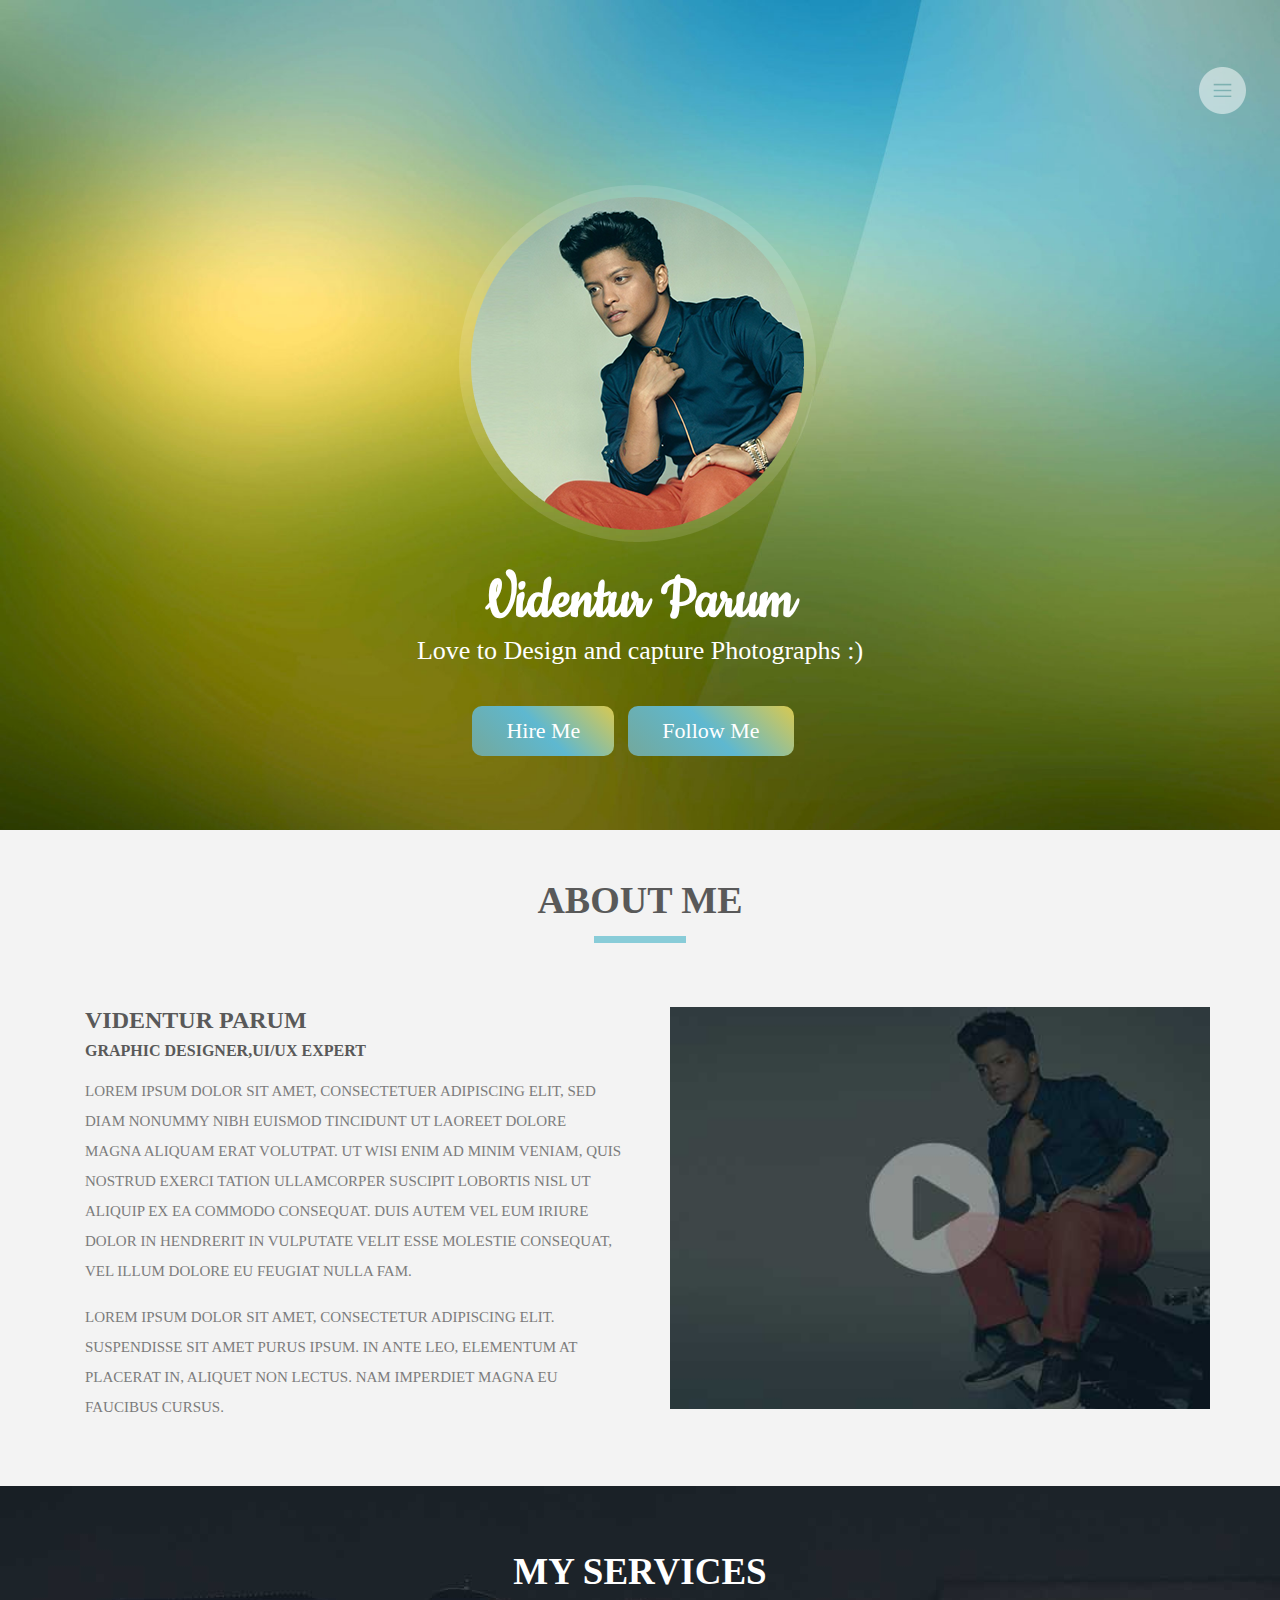
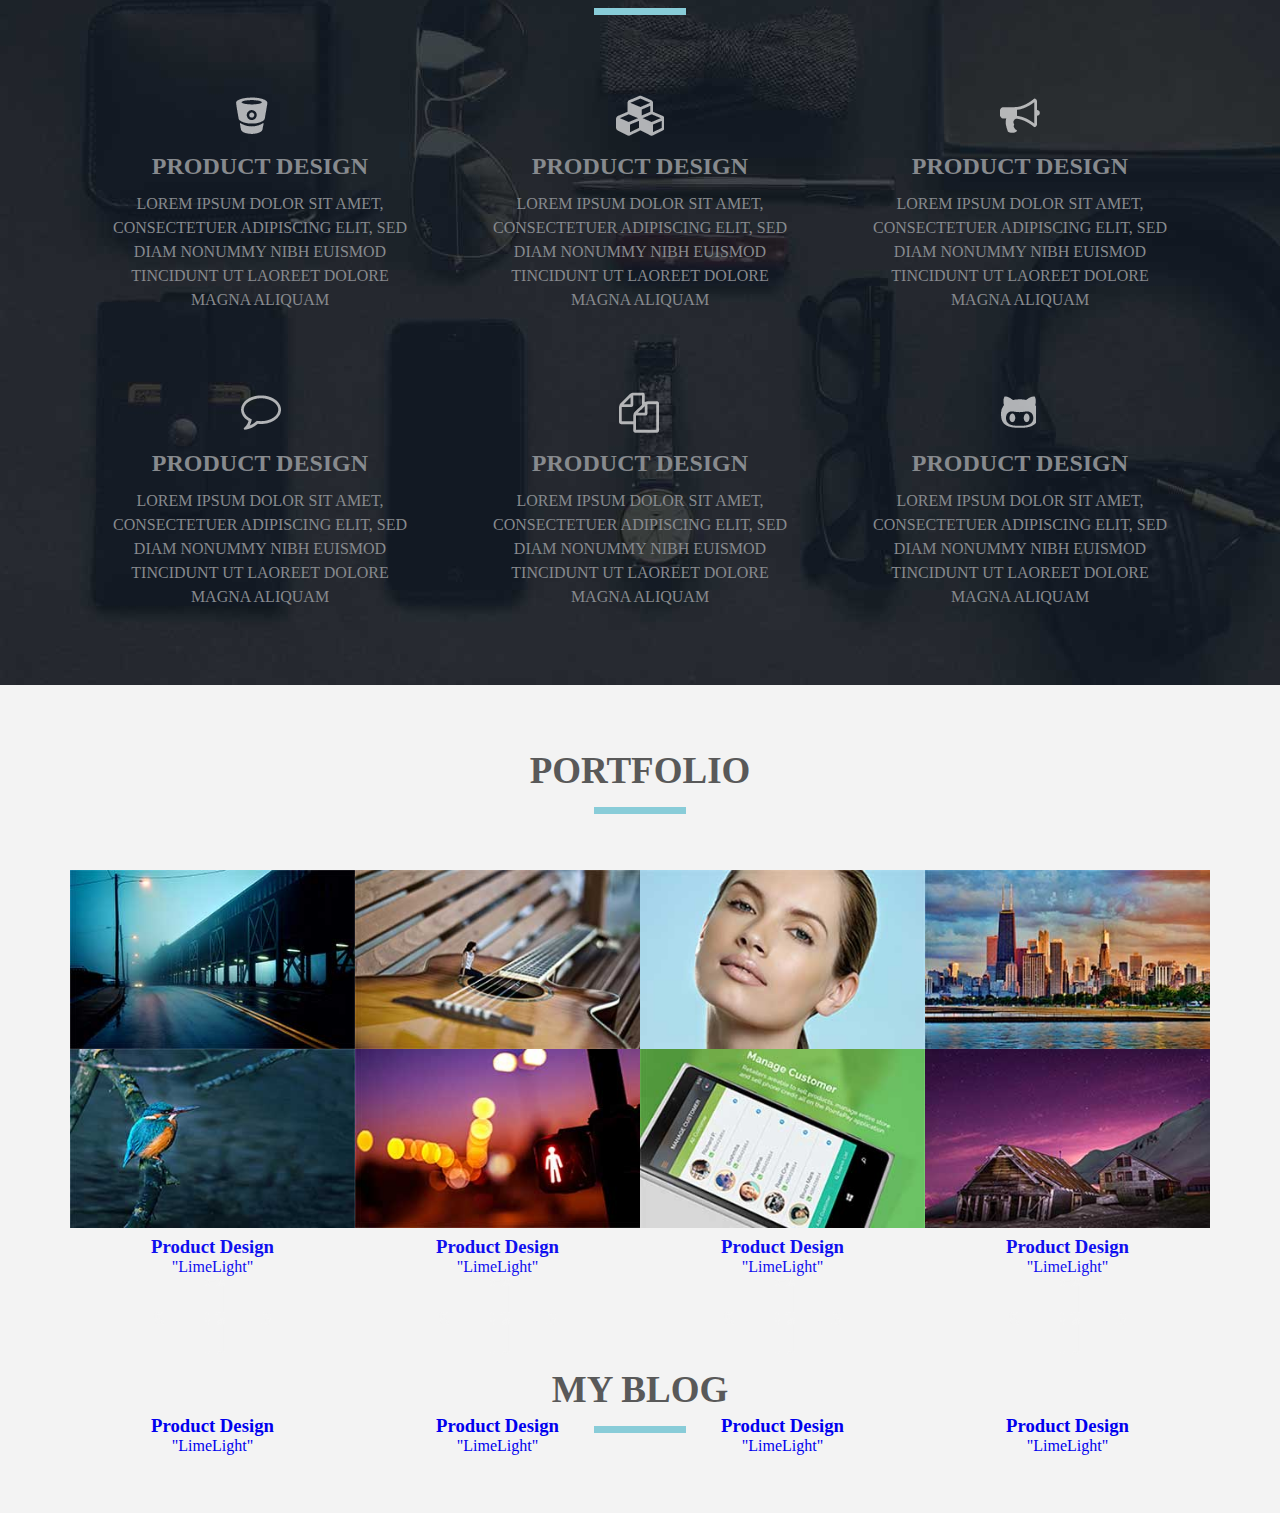
==== 项目一：个人网站/index.html @ 110d3faa "project" ====
<!DOCTYPE html>
<html lang="en">
<head>
	<meta charset="UTF-8">
	<meta name="keyword" content="个人网站, 我的主页">
	<title>index</title>
	<link rel="stylesheet" href="css/style.css">
	<link rel="stylesheet" href="css/index.css">
	<script type="application/x-javascript"> 
		addEventListener("load", function() { 
			setTimeout(hideURLbar, 0); 
		}, false); 
		function hideURLbar(){ 
			window.scrollTo(0,1);
		} 
	</script>
	<!-- webfonts -->
	<link href='http://fonts.googleapis.com/css?family=Raleway:200,400,300,600,500,900,700,100,800' rel='stylesheet' type='text/css'>
	<link href='http://fonts.googleapis.com/css?family=Cookie' rel='stylesheet' type='text/css'>
	<!-- // webfonts -->

	
	
</head>
<body>
	<div id="header">
		<span class="nav-icon"></span>
		<div id="nav">
			<div class="nav-wrap"></div>	
			<ul class="nav-menu-list">
				<li><a href="#">HOME</a></li>
				<li><a href="#">ABOUT</a></li>
				<li><a href="#">SERVICES</a></li>
				<li><a href="#">PORTFOLIO</a></li>
				<li><a href="#">BLOG</a></li>
				<li><a href="#">CONTACT</a></li>
			</ul>
			<span class="close"></span>
		</div>
		<!-- <img src="img/bg2.jpg" alt="" class="bg-img"> -->
		<div class="banner-info">
			<img src="img/pic.png" alt="" class="my-photo">
			<h1>Videntur Parum</h1>
			<p>Love to Design and capture Photographs :)</p>
			<ul class="info-list">
				<li><a href="#">Hire Me</a></li>
				<li><a href="#">Follow Me</a></li>
			</ul>
		</div>
	</div>
	<div id="aboutme">
		<div class="wrap">
			<div class="aboutme-top">
				<h2>ABOUT ME</h2>
				<span></span>
			</div>
			<div class="aboutme-left">
				<h3>Videntur Parum</h3>
				<span>Graphic Designer,UI/UX Expert </span>
				<p>Lorem ipsum dolor sit amet, consectetuer adipiscing elit, sed diam nonummy nibh euismod tincidunt ut laoreet dolore magna aliquam erat volutpat. Ut wisi enim ad minim veniam, quis nostrud exerci tation ullamcorper suscipit lobortis nisl ut aliquip ex ea commodo consequat. Duis autem vel eum iriure dolor in hendrerit in vulputate velit esse molestie consequat, vel illum dolore eu feugiat nulla fam.</p>
				<p>Lorem ipsum dolor sit amet, consectetur adipiscing elit. Suspendisse sit amet purus ipsum. In ante leo, elementum at placerat in, aliquet non lectus. Nam imperdiet magna eu faucibus cursus.</p>
			</div>
			<div class="aboutme-right">
				<img src="img/video.jpg" alt="" class="video" title="name">
			</div>
		</div>	
	</div>
	<div id="myservice">
		<div class="wrap">
			<div class="myservice-top">
				<h2>MY SERVICES</h2>
				<span></span>
			</div>	
			<div class="container">
				<ul class="myservice-list">
					<li style = 'margin-bottom: 80px;'>
						<span class="s-cion1"> </span>
						<h3>PRODUCT DESIGN</h3>
						<p>Lorem ipsum dolor sit amet, consectetuer adipiscing elit, sed diam nonummy nibh euismod tincidunt ut laoreet dolore magna aliquam</p>
					</li>
					<li style = 'margin-bottom: 80px;'>
						<span class="s-cion2"> </span>
						<h3>PRODUCT DESIGN</h3>
						<p>Lorem ipsum dolor sit amet, consectetuer adipiscing elit, sed diam nonummy nibh euismod tincidunt ut laoreet dolore magna aliquam</p>
					</li>
					<li style = 'margin-bottom: 80px;'>
						<span class="s-cion3"> </span>
						<h3>PRODUCT DESIGN</h3>
						<p>Lorem ipsum dolor sit amet, consectetuer adipiscing elit, sed diam nonummy nibh euismod tincidunt ut laoreet dolore magna aliquam</p>
					</li>
					<li>
						<span class="s-cion4"> </span>
						<h3>PRODUCT DESIGN</h3>
						<p>Lorem ipsum dolor sit amet, consectetuer adipiscing elit, sed diam nonummy nibh euismod tincidunt ut laoreet dolore magna aliquam</p>
					</li>
					<li>
						<span class="s-cion5"> </span>
						<h3>PRODUCT DESIGN</h3>
						<p>Lorem ipsum dolor sit amet, consectetuer adipiscing elit, sed diam nonummy nibh euismod tincidunt ut laoreet dolore magna aliquam</p>
					</li>
					<li>
						<span class="s-cion6"> </span>
						<h3>PRODUCT DESIGN</h3>
						<p>Lorem ipsum dolor sit amet, consectetuer adipiscing elit, sed diam nonummy nibh euismod tincidunt ut laoreet dolore magna aliquam</p>
					</li>
				</ul>
			</div>
		</div>
		
		
	</div>
	<div id="portfolio">
		<div class="wrap">
			<div class="port-top">
				<h2>Portfolio</h2>
				<span></span>
			</div>
			<ul class="port-list">
				<li>
					<a href="img/port-pic.jpg" >
						<img src="img/port-pic.jpg" alt="">
						<div class="mask">
			            	<img src="img/hover-icon.png" alt="">
			            	<h3>Product Design</h3>
			            	<p>"LimeLight"</p>
		            	</div>
					</a>
				</li>
				<li>
					<a href="img/port-pic2.jpg" >
						<img src="img/port-pic2.jpg" alt="">
						<div class="mask">
			            	<img src="img/hover-icon.png" alt="">
			            	<h3>Product Design</h3>
			            	<p>"LimeLight"</p>
		            	</div>
					</a>
				</li>
				<li>
					<a href="img/port-pic3.jpg" >
						<img src="img/port-pic3.jpg" alt="">
						<div class="mask">
			            	<img src="img/hover-icon.png" alt="">
			            	<h3>Product Design</h3>
			            	<p>"LimeLight"</p>
		            	</div>
					</a>
				</li>
				<li>
					<a href="img/port-pic4.jpg" >
						<img src="img/port-pic4.jpg" alt="">
						<div class="mask">
			            	<img src="img/hover-icon.png" alt="">
			            	<h3>Product Design</h3>
			            	<p>"LimeLight"</p>
		            	</div>
					</a>
				</li>
				<li>
					<a href="img/port-pic5.jpg" >
						<img src="img/port-pic5.jpg" alt="">
						<div class="mask">
			            	<img src="img/hover-icon.png" alt="">
			            	<h3>Product Design</h3>
			            	<p>"LimeLight"</p>
		            	</div>
					</a>
				</li>
				<li>
					<a href="img/port-pic6.jpg" >
						<img src="img/port-pic6.jpg" alt="">
						<div class="mask">
			            	<img src="img/hover-icon.png" alt="">
			            	<h3>Product Design</h3>
			            	<p>"LimeLight"</p>
		            	</div>
					</a>
				</li>
				<li>
					<a href="img/port-pic7.jpg" >
						<img src="img/port-pic7.jpg" alt="">
						<div class="mask">
			            	<img src="img/hover-icon.png" alt="">
			            	<h3>Product Design</h3>
			            	<p>"LimeLight"</p>
		            	</div>
					</a>
				</li>
				<li>
					<a href="img/port-pic1.jpg" >
						<img src="img/port-pic1.jpg" alt="">
						<div class="mask">
			            	<img src="img/hover-icon.png" alt="">
			            	<h3>Product Design</h3>
			            	<p>"LimeLight"</p>
		            	</div>
					</a>
				</li>
			</ul>

			
			
		</div>
	</div>
	<div id="myblog">
		<div class="wrap">
			<div class="myblog-top">
				<h2>My Blog</h2>
				<span></span>
			</div>
		</div>
	</div>
	<div id="projects"></div>
	<div id="footer"></div>






	









	<script src="js/jquery-1.11.3.min.js"></script>
	<script src="js/index.js"></script>
	<!-- light-box-script -->
	<script src="js/jquery.chocolat.js"></script>
	<link rel="stylesheet" href="css/chocolat.css" type="text/css" media="screen" charset="utf-8" />
	<script type="text/javascript" charset="utf-8">
		$(function() {
			$('.port-list a').Chocolat({linkImages:false});
		});
	</script>
	<!-- // light-box-script -->
	
</body>
</html>
---- 项目一：个人网站/css/style.css ----
/**********样式重置开始**********/
*{
	margin: 0;
	padding: 0;
}
ul,ol{
	list-style-type: none;
}
a{
	text-decoration: none;
}
img{
	border: none;
}
/**********样式重置结束**********/
body{
	background: #f3f3f3;
}

/**********header开始**********/
#header{
	width: 100%;
	
	position: relative;
}
#header .nav-icon{
	position: absolute;
	width: 52px;
	height: 52px;
	top: 64px;
	right: 32px;
	cursor: pointer;
	background: url(../img/nav-icon.png) no-repeat 0 0;
}
#nav{
	width: 100%;
	height: 192px;
	top: -192px;
	position: absolute;	
}
#nav .nav-wrap{
	height: 192px;
	background: rgb(82, 87, 89);
	opacity: 0.39;
	filter: alpha(opacity=39);
}

#nav .nav-menu-list{
	position: absolute;
	top: 50%;
	margin-top: -14px;
	left: 50%;
	margin-left: -358px;
	
}
#nav .nav-menu-list li{
	float: left;
}
#nav .nav-menu-list li a{
	display: block;
    color: #FFF;
    font-size: 14px;
    margin: 7px 32px;
    font-weight: 900;
    text-align: left;
}
#nav .close{
	z-index: 2;
	position: absolute;
	right: 136px;
	top: 50%;
	margin-top: -18px;
	height: 35px;
	width: 35px;
	cursor: pointer;
	background: url(../img/close2.png) no-repeat 0 0;
}
#header{
	min-height: 830px;
	background: url(../img/bg2.jpg) no-repeat 0 0;
	-webkit-background-size: cover;
	-moz-background-size: cover;
	-ms-background-size: cover;
	-o-background-size: cover;
	background-size: cover;
	min-height: 830px;
	overflow: hidden;
}
#header .bg-img{
	width: 100%;
	position: relative;
}
#header .banner-info{
	margin-top: 13%;
	text-align: center;
	position: relative;

}
#header .banner-info h1{
    font-family: 'Cookie', cursive;
    color: #FFF;
    font-size: 64px;
}
#header .banner-info p{
    color: #fff;
    margin: 0em 0 16px 0;
    font-size: 26px;
    font-weight: 100;
}
#header .info-list{
	margin-top: 24px;
	display: inline-block;
	height: 50px;
	


}
#header .info-list li{
	float: left;
	display: inline-block;
	margin-right: 14px;

}
#header .info-list li a{
    background: #74a89b;
    background: -moz-linear-gradient(45deg, #74a89b 0%, #5eb8d0 50%, #d9c950 100%);
    background: -webkit-gradient(linear, left bottom, right top, color-stop(0%,#74a89b), color-stop(50%,#5eb8d0), color-stop(100%,#d9c950));
    background: -webkit-linear-gradient(45deg, #74a89b 0%,#5eb8d0 50%,#d9c950 100%);
    background: -o-linear-gradient(45deg, #74a89b 0%,#5eb8d0 50%,#d9c950 100%);
    background: -ms-linear-gradient(45deg, #74a89b 0%,#5eb8d0 50%,#d9c950 100%);
    background: linear-gradient(45deg, #74a89b 0%,#5eb8d0 50%,#d9c950 100%);
    filter: progid:DXImageTransform.Microsoft.gradient( startColorstr='#74a89b', endColorstr='#d9c950',GradientType=1 );
    padding: 12px 34px;
    color: #FFF;
    font-weight: 100;
    font-size: 22px;
    display: inline-block;
    text-decoration: none;
    border-radius: 10px;
    -webkit-border-radius: 10px;
    -moz-border-radius: 10px;
    -ms-border-radius: 10px;
    -o-border-radius: 10px;
    -webkit-appearance: none;
}

.wrap{
	width: 1140px;
	margin: 0 auto;
}


/**********header结束**********/
---- 项目一：个人网站/css/index.css ----
/**********aboutme开始**********/

#aboutme{
    padding: 48px 0 80px;
    width: 100%;
    min-height: 528px;
	text-align: center;
}
#aboutme .aboutme-top{
	margin-bottom: 64px;
}
#aboutme .aboutme-top h2{
	font-weight: 900;
    color: #595959;
    font-size: 38px;
    text-transform: uppercase;
    margin: 0;
    padding: 0 0 14px;
}
#aboutme .aboutme-top span{  /*记住*/
	width: 8%;
    margin: 0 auto;
    background: #88ccd8;
    display: block;
    height: 7px;
}
#aboutme .aboutme-left{
	float: left;
	text-align: left;
	width: 540px;
	height: 328px;
	padding: 0 15px;
}
#aboutme .aboutme-left h3{
    text-transform: uppercase;
    font-weight: 700;
    color: #595959;
    font-size: 24px;
}
#aboutme .aboutme-left span{
	margin: 8px 0;
    display: block;
    text-transform: uppercase;
    font-weight: 600;
    color: #595959;
    font-size: 16px;
}
#aboutme .aboutme-left p{
	color: #7c7c7c;
    text-transform: uppercase;
    font-size: 15px;
    line-height: 30px;
    margin-top: 16px;
}
#aboutme .aboutme-right{
	float: right;
	width: 540px;
	height: 402px;
}
#aboutme .aboutme-right img{
	width: 100%;
	height: 100%;
}

/**********aboutme结束**********/


/**********myservice开始**********/
#myservice{
    clear: both;
    width: 100%;
    height: 655px;
    padding: 64px 0 80px;
    text-align: center;
    background: url(../img/services-bg.jpg) no-repeat 0 0;
}
#myservice .myservice-top h2{
    font-weight: 900;
    color: #fff;
    font-size: 37px;
    text-transform: uppercase;
    margin: 0;
    padding: 0 0 15px;
}
#myservice .myservice-top span{  /*记住*/
    width: 8%;
    margin: 0 auto;
    background: #88ccd8;
    display: block;
    height: 7px;
}
#myservice .container{
    margin-top: 80px;
}
#myservice .myservice-list li{
    width: 350px;
    height: 217px;
    float: left;
    padding: 0 15px;
    text-align: center;
}
#myservice .myservice-list li span{
    width: 48px;
    height: 42px;
    display: inline-block;
    background: url(../img/services-icons.png) no-repeat;
}
#myservice .myservice-list .s-cion1{
    background-position: 0 0;
}
#myservice .myservice-list .s-cion2{
    background-position: -55px 0;
}
#myservice .myservice-list .s-cion3{
    background-position: -120px 0;
}
#myservice .myservice-list .s-cion4{
    background-position: -177px 0;
}
#myservice .myservice-list .s-cion5{
    background-position: -238px 0;
}
#myservice .myservice-list .s-cion6{
    background-position: -297px 0;
}

#myservice .myservice-list li h3{
    color: #878a8e;
    font-size: 24px;
    font-weight: 700;
    padding: 12px 0;

}
#myservice .myservice-list li p{
    color: #878a8e;
    font-weight: 400;
    font-size: 16px;
    text-transform: uppercase;
    line-height: 24px;
    width: 90%;
    margin: 0 auto;
}










/**********myservice结束**********/




/**********portfolio开始**********/

#portfolio{
    text-align: center;
    width: 100%;
    height: 475px;
    padding: 64px 0 80px;

}
#portfolio .port-top h2{
    font-weight: 900;
    color: #595959;
    font-size: 37px;
    text-transform: uppercase;
    margin: 0;
    padding: 0 0 15px;
}
#portfolio .port-top span{  /*记住*/
    width: 8%;
    margin: 0 auto;
    background: #88ccd8;
    display: block;
    height: 7px;
}
#portfolio .port-list{
    margin-top: 56px;
}
#portfolio .port-list li{
    float: left; 
    width: 285px;
    height: 179px;
}
#portfolio .port-list img{
    width: 285px;
    height: 179px;
}










/**********portfolio结束**********/




/**********myblog开始**********/

#myblog{
    text-align: center;
    width: 100%;
    
    padding: 64px 0 80px;
}


#myblog .myblog-top h2{
    font-weight: 900;
    color: #595959;
    font-size: 37px;
    text-transform: uppercase;
    margin: 0;
    padding: 0 0 15px;
}
#myblog .myblog-top span{  /*记住*/
    width: 8%;
    margin: 0 auto;
    background: #88ccd8;
    display: block;
    height: 7px;
}



/**********myblog结束**********/
---- 项目一：个人网站/css/chocolat.css ----
body{
	margin:0;
	padding:0;
}
#Choco_overlay{
	background: #fff;
	position: fixed;
	top: 0;
	left: 0;
	z-index: 1000;
	width: 100%;
	height: 100%;
	display:none;
	padding:0;
	margin:0;
}
div#Choco_overlay {
background:rgba(0, 0, 0, 0.83) !important;
}
#Choco_content{
	display:none;
	width:800px;
	height:600px;
	z-index:1001;
	position:fixed;
	left:50%;
	top:50%;
	margin-left:-400px;
	margin-top:-300px;
	border-top:1px solid transparent;/*Yes, adjust image perfectly at the center of a box, don't know why.*/
}
#Choco_left_arrow{
	float:left;
	background-image:url(../img/left.gif);
	background-position:12%;
	left:-14%;
}
#Choco_right_arrow{
	float:right;
	background-image:url(../img/right.gif);
	background-position:88%;
	left:14%;
}
.Choco_arrows{
	background-repeat:no-repeat;
	display:none;
	position:relative;
	cursor:pointer;
	width:49%;
	top:-100%;
	height:100%;
	margin-top:-30px;
}
#Choco_container_photo{
	text-align:center;
	width:800px;
	height:600px;
	/*background:url(../img/ajax-loader.gif) center center no-repeat;*/
}
#Choco_container_description{
	padding:0;
	height:26px;
	width:100%;
	color:#505050;
	font-family:Tahoma;
	clear:both;
	position:relative;
	font-size:12px;
	margin-top:-5px;
	overflow:hidden;
	visibility:hidden;
}
#Choco_container_title{
	float: left;
	padding: 5px;
	color: #fff;
	text-transform: uppercase;
	font-size:1em;
}
#Choco_container_via{
	padding:5px;
	float:right;
	color: #fff;
	text-transform: uppercase;
	font-size:1em;
}
#Choco_container_via a{
	color:gray;
}
#Choco_container_via a:hover{
	color:white;
	background:gray;
}
#Choco_close{
	width: 25px;
	height: 25px;
	background-image: url(../img/close.gif);
	background-repeat: no-repeat;
	z-index: 1002;
	cursor: pointer;
	display: none;
	margin: 1em;
	position: absolute;
}
#Choco_loading{
	width:9px;
	height:11px;
	background-image:url(../img/loading.gif);
	background-repeat:no-repeat;
	z-index:1002;
	cursor:pointer;
	float:right;
	margin-top:-20px;
	display:none;
}
#Choco_bigImage{
	display:none;
	position:relative;
	width:100%;
	height:100%;
	margin-top:-5px;
}
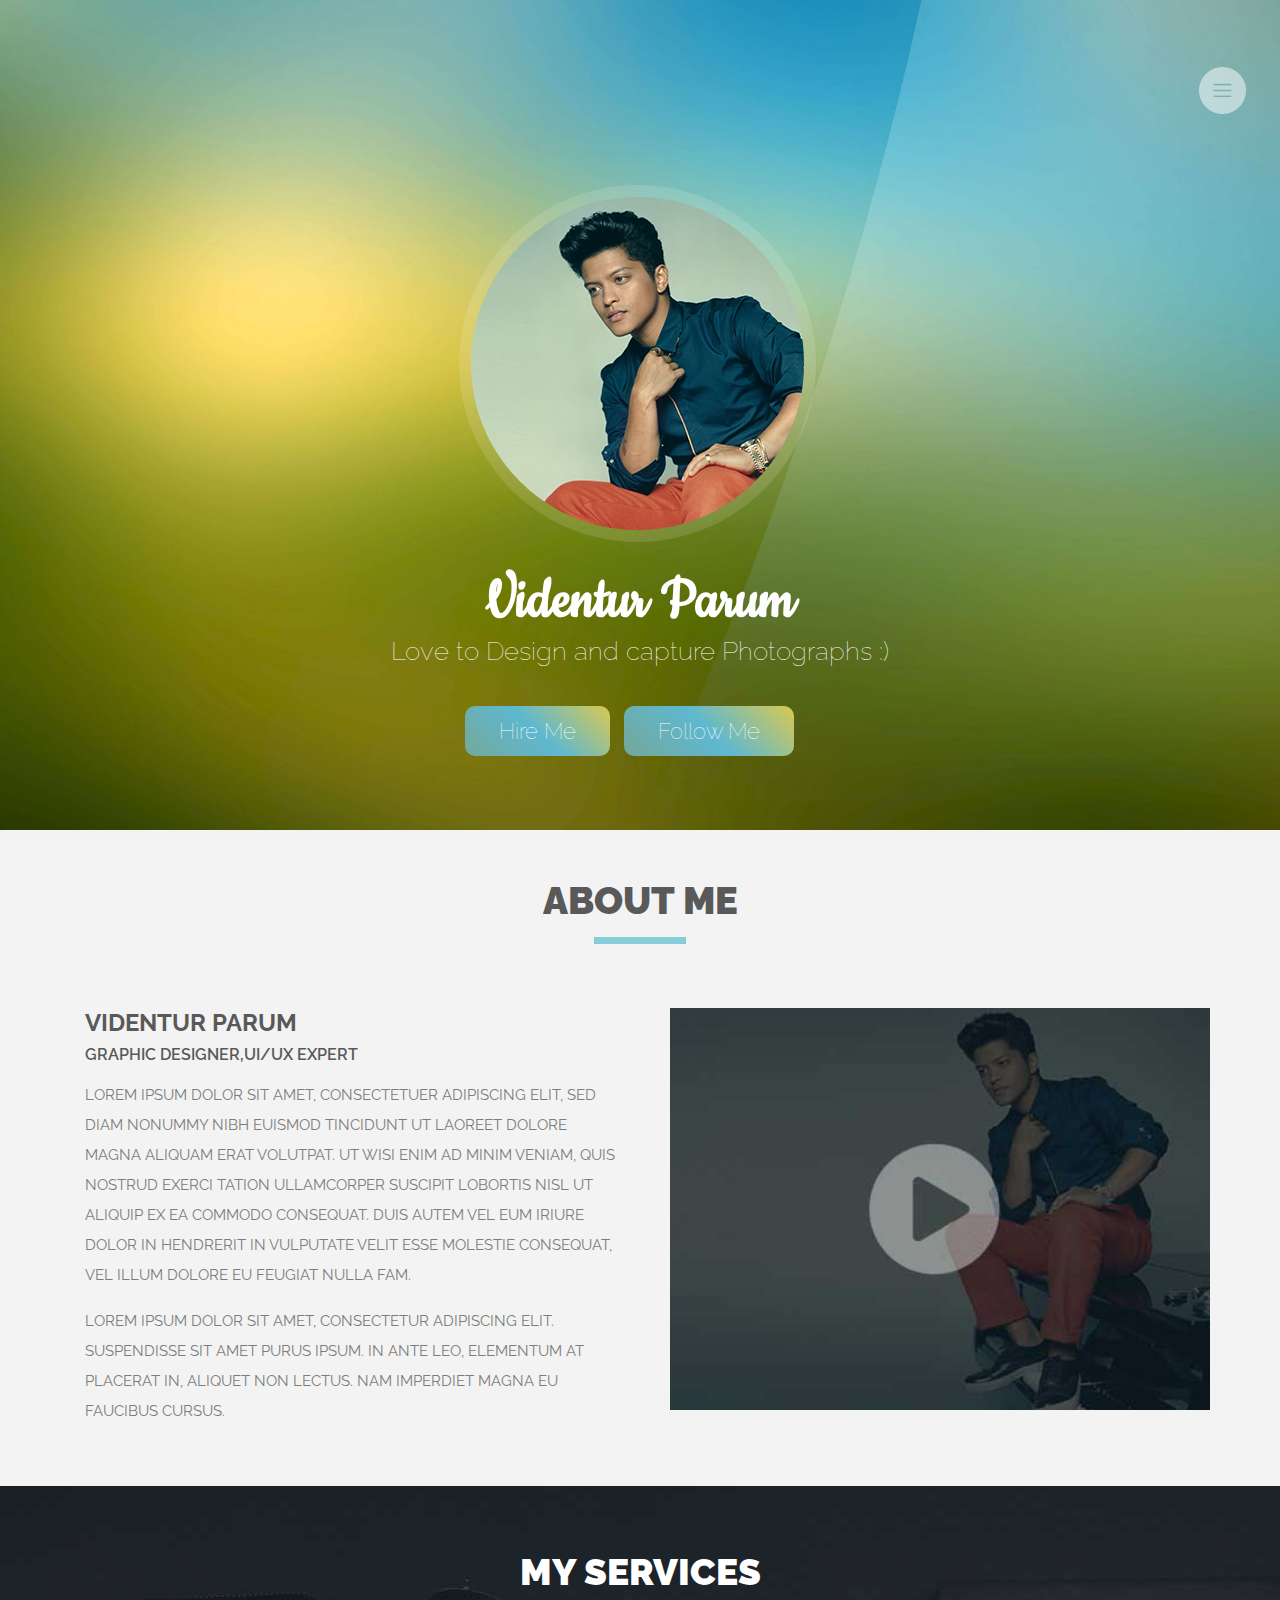
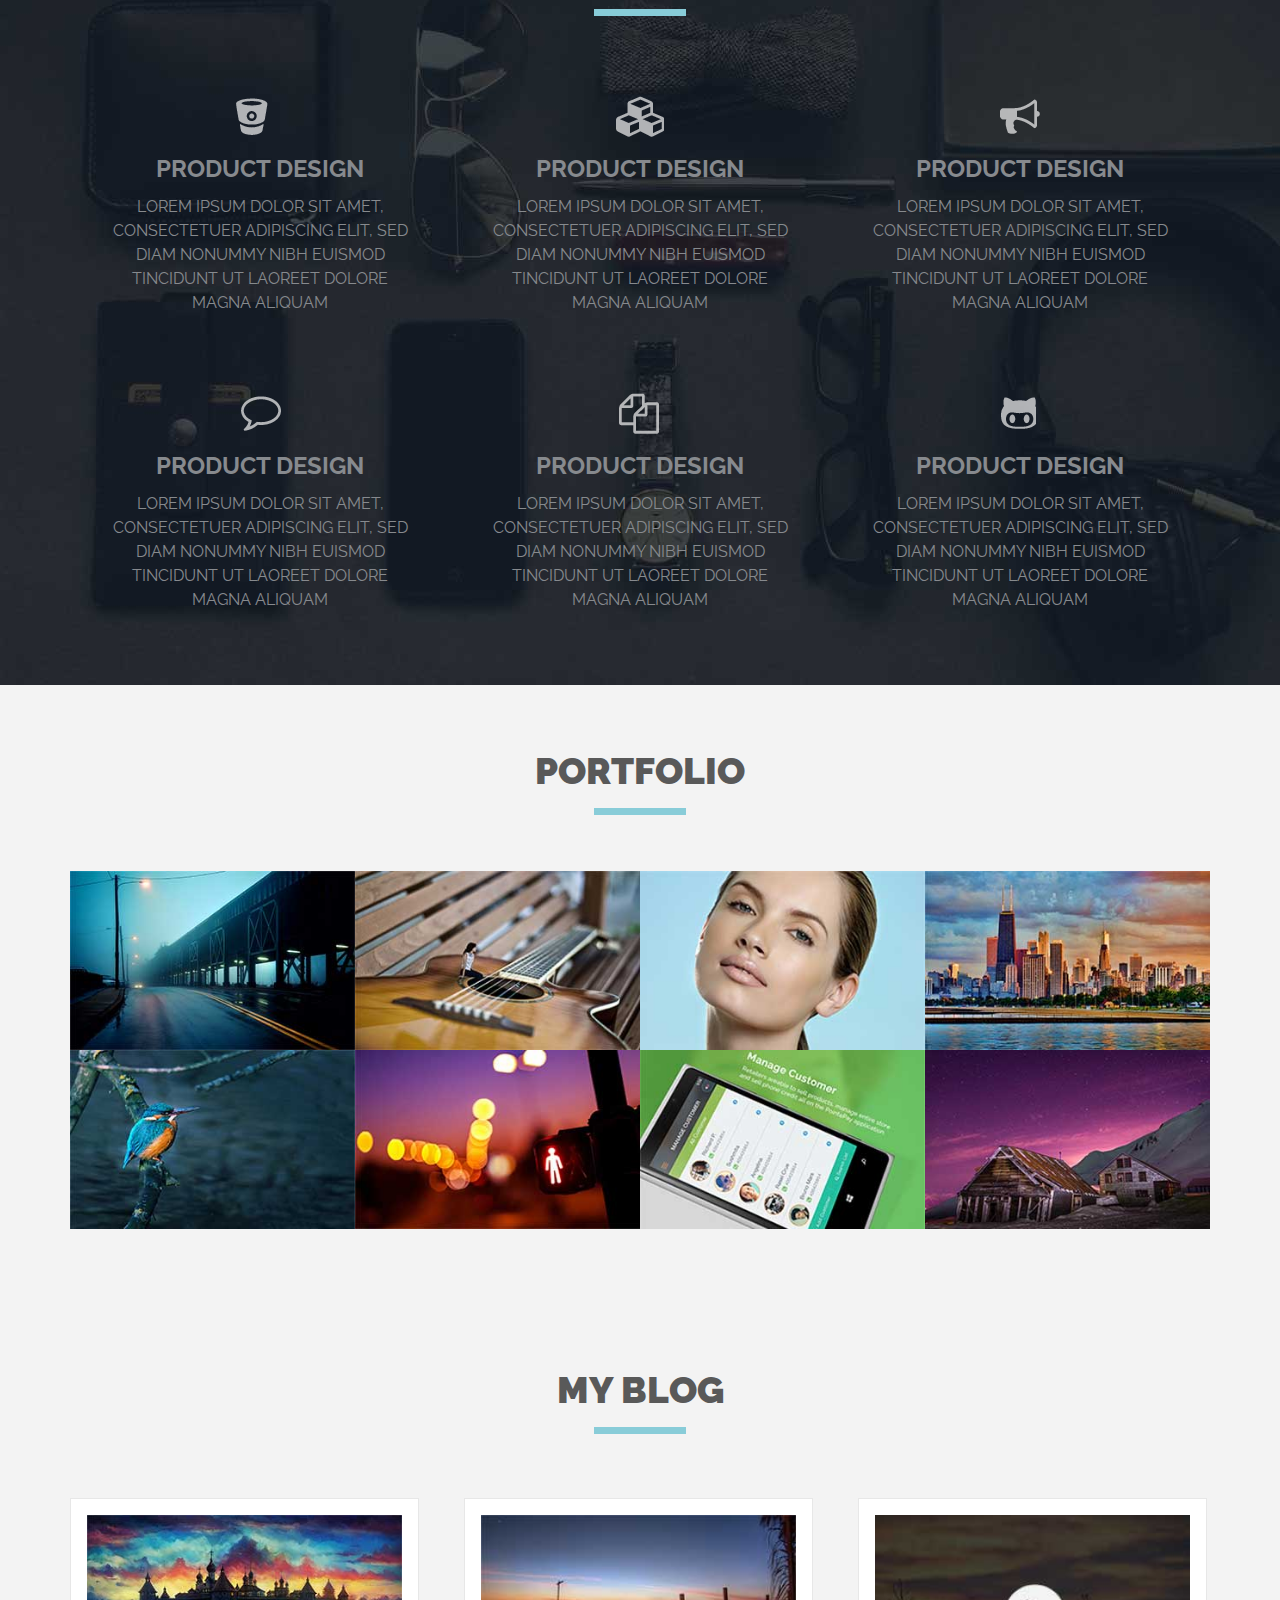
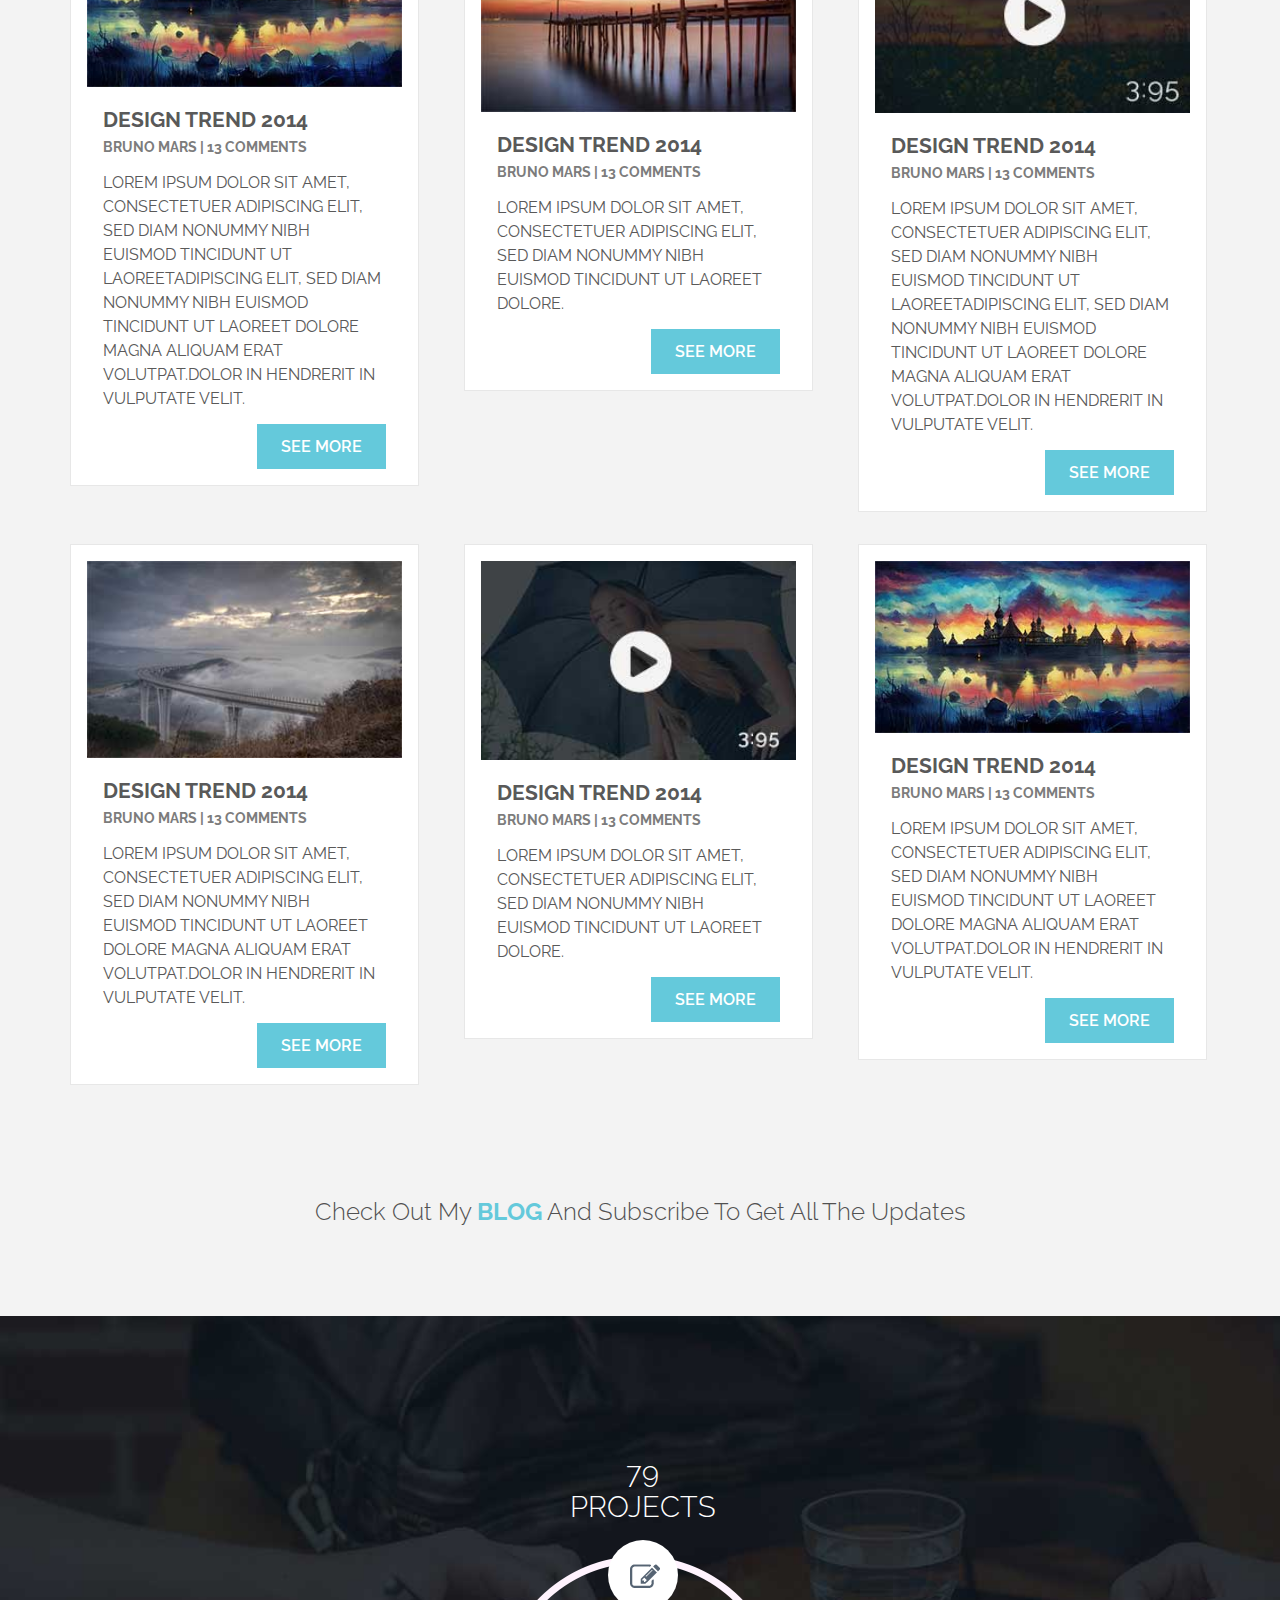
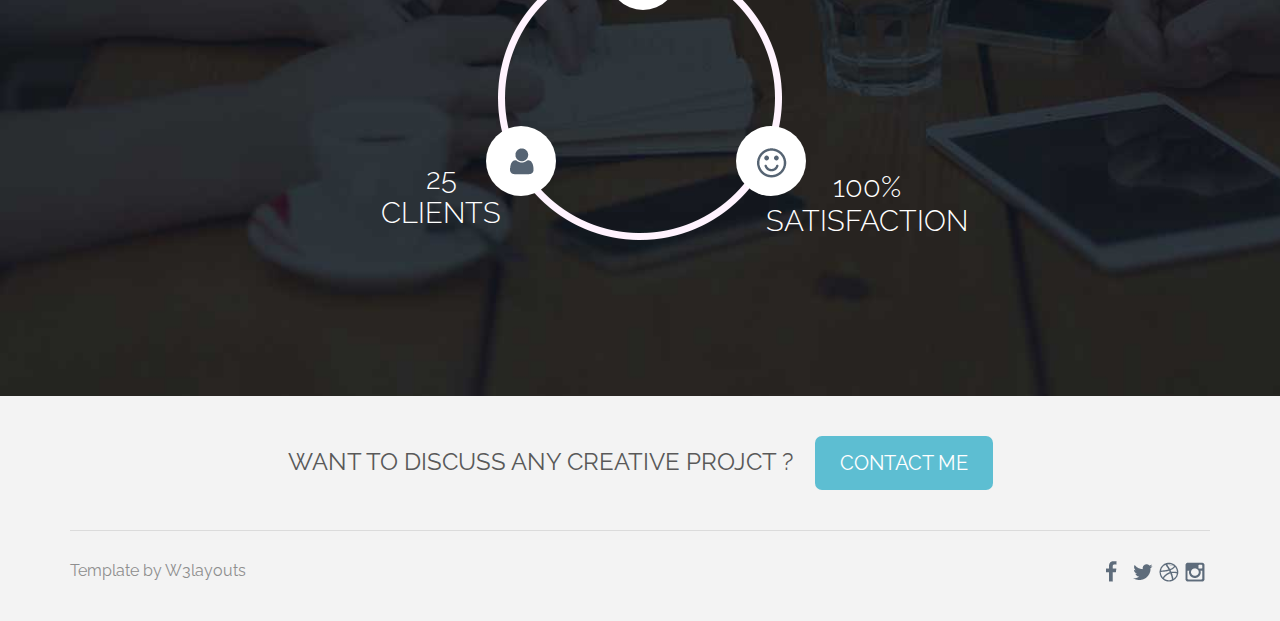
==== commit 633841bf: "2016-01-03 11:55 pm" ====
--- a/项目一：个人网站/index.html
+++ b/项目一：个人网站/index.html
@@ -28,12 +28,12 @@
 		<div id="nav">
 			<div class="nav-wrap"></div>	
 			<ul class="nav-menu-list">
-				<li><a href="#">HOME</a></li>
-				<li><a href="#">ABOUT</a></li>
-				<li><a href="#">SERVICES</a></li>
-				<li><a href="#">PORTFOLIO</a></li>
-				<li><a href="#">BLOG</a></li>
-				<li><a href="#">CONTACT</a></li>
+				<li><a class="scroll" href="#">HOME</a></li>
+				<li><a class="scroll" href="#aboutme">ABOUT</a></li>
+				<li><a class="scroll" href="#myservice">SERVICES</a></li>
+				<li><a class="scroll" href="#portfolio">PORTFOLIO</a></li>
+				<li><a class="scroll" href="#myblog">BLOG</a></li>
+				<li><a class="scroll" href="#contact">CONTACT</a></li>
 			</ul>
 			<span class="close"></span>
 		</div>
@@ -118,81 +118,97 @@
 			<ul class="port-list">
 				<li>
 					<a href="img/port-pic.jpg" >
-						<img src="img/port-pic.jpg" alt="">
-						<div class="mask">
-			            	<img src="img/hover-icon.png" alt="">
-			            	<h3>Product Design</h3>
-			            	<p>"LimeLight"</p>
+						<img class="port-img" src="img/port-pic.jpg" alt="">
+						<div class="mask">
+							<div class="mask-info">
+								<img src="img/hover-icon.png" alt="">
+			            		<h3>Product Design</h3>
+			            		<p>"LimeLight"</p>
+							</div>
 		            	</div>
 					</a>
 				</li>
 				<li>
 					<a href="img/port-pic2.jpg" >
-						<img src="img/port-pic2.jpg" alt="">
-						<div class="mask">
-			            	<img src="img/hover-icon.png" alt="">
-			            	<h3>Product Design</h3>
-			            	<p>"LimeLight"</p>
+						<img class="port-img" src="img/port-pic2.jpg" alt="">
+						<div class="mask">
+							<div class="mask-info">
+								<img src="img/hover-icon.png" alt="">
+			            		<h3>Product Design</h3>
+			            		<p>"LimeLight"</p>
+							</div>
 		            	</div>
 					</a>
 				</li>
 				<li>
 					<a href="img/port-pic3.jpg" >
-						<img src="img/port-pic3.jpg" alt="">
-						<div class="mask">
-			            	<img src="img/hover-icon.png" alt="">
-			            	<h3>Product Design</h3>
-			            	<p>"LimeLight"</p>
+						<img class="port-img" src="img/port-pic3.jpg" alt="">
+						<div class="mask">
+							<div class="mask-info">
+								<img src="img/hover-icon.png" alt="">
+			            		<h3>Product Design</h3>
+			            		<p>"LimeLight"</p>
+							</div>
 		            	</div>
 					</a>
 				</li>
 				<li>
 					<a href="img/port-pic4.jpg" >
-						<img src="img/port-pic4.jpg" alt="">
-						<div class="mask">
-			            	<img src="img/hover-icon.png" alt="">
-			            	<h3>Product Design</h3>
-			            	<p>"LimeLight"</p>
+						<img class="port-img" src="img/port-pic4.jpg" alt="">
+						<div class="mask">
+							<div class="mask-info">
+								<img src="img/hover-icon.png" alt="">
+			            		<h3>Product Design</h3>
+			            		<p>"LimeLight"</p>
+							</div>
 		            	</div>
 					</a>
 				</li>
 				<li>
 					<a href="img/port-pic5.jpg" >
-						<img src="img/port-pic5.jpg" alt="">
-						<div class="mask">
-			            	<img src="img/hover-icon.png" alt="">
-			            	<h3>Product Design</h3>
-			            	<p>"LimeLight"</p>
+						<img class="port-img" src="img/port-pic5.jpg" alt="">
+						<div class="mask">
+							<div class="mask-info">
+								<img src="img/hover-icon.png" alt="">
+			            		<h3>Product Design</h3>
+			            		<p>"LimeLight"</p>
+							</div>
 		            	</div>
 					</a>
 				</li>
 				<li>
 					<a href="img/port-pic6.jpg" >
-						<img src="img/port-pic6.jpg" alt="">
-						<div class="mask">
-			            	<img src="img/hover-icon.png" alt="">
-			            	<h3>Product Design</h3>
-			            	<p>"LimeLight"</p>
+						<img class="port-img" src="img/port-pic6.jpg" alt="">
+						<div class="mask">
+							<div class="mask-info">
+								<img src="img/hover-icon.png" alt="">
+			            		<h3>Product Design</h3>
+			            		<p>"LimeLight"</p>
+							</div>
 		            	</div>
 					</a>
 				</li>
 				<li>
 					<a href="img/port-pic7.jpg" >
-						<img src="img/port-pic7.jpg" alt="">
-						<div class="mask">
-			            	<img src="img/hover-icon.png" alt="">
-			            	<h3>Product Design</h3>
-			            	<p>"LimeLight"</p>
+						<img class="port-img" src="img/port-pic7.jpg" alt="">
+						<div class="mask">
+							<div class="mask-info">
+								<img src="img/hover-icon.png" alt="">
+			            		<h3>Product Design</h3>
+			            		<p>"LimeLight"</p>
+							</div>
 		            	</div>
 					</a>
 				</li>
 				<li>
 					<a href="img/port-pic1.jpg" >
-						<img src="img/port-pic1.jpg" alt="">
-						<div class="mask">
-			            	<img src="img/hover-icon.png" alt="">
-			            	<h3>Product Design</h3>
-			            	<p>"LimeLight"</p>
+						<img class="port-img" src="img/port-pic1.jpg" alt="">
+						<div class="mask">
+							<div class="mask-info">
+								<img src="img/hover-icon.png" alt="">
+			            		<h3>Product Design</h3>
+			            		<p>"LimeLight"</p>
+							</div>
 		            	</div>
 					</a>
 				</li>
@@ -208,10 +224,128 @@
 				<h2>My Blog</h2>
 				<span></span>
 			</div>
-		</div>
-	</div>
-	<div id="projects"></div>
-	<div id="footer"></div>
+			<!-- <div class="myblog-articals">
+				<ul class="col"></ul>
+				<ul class="col"></ul>
+				<ul class="col" style="margin-right: 0;"></ul>
+			</div> -->
+			<div class="myblog-articals">
+				<div class="articals-content">
+					<img src="img/blog-post.jpg" alt="">
+					<div class="articals-info">
+						<h3><a href="#">DESIGN TREND 2014</a></h3>
+						<span>Bruno mars | <a href="#">13 comments</a></span>
+						<p>Lorem ipsum dolor sit amet, consectetuer adipiscing elit, sed diam nonummy nibh euismod tincidunt ut laoreetadipiscing elit, sed diam nonummy nibh euismod tincidunt ut laoreet dolore magna aliquam erat volutpat.dolor in hendrerit in vulputate velit.</p>
+						<a class="more-btn" href="#">See More</a>
+					</div>
+				</div>
+				<div class="articals-content">
+					<img src="img/blog-post1.jpg" alt="">
+					<div class="articals-info">
+						<h3><a href="#">DESIGN TREND 2014</a></h3>
+						<span>Bruno mars | <a href="#">13 comments</a></span>
+						<p>Lorem ipsum dolor sit amet, consectetuer adipiscing elit, sed diam nonummy nibh euismod tincidunt ut laoreet dolore.</p>
+						<a class="more-btn" href="#">See More</a>
+					</div>
+				</div>
+				<div class="articals-content" style="margin-right: 0;">
+					<img src="img/blog-post3.jpg" alt="">
+					<div class="articals-info">
+						<h3><a href="#">DESIGN TREND 2014</a></h3>
+						<span>Bruno mars | <a href="#">13 comments</a></span>
+						<p>Lorem ipsum dolor sit amet, consectetuer adipiscing elit, sed diam nonummy nibh euismod tincidunt ut laoreetadipiscing elit, sed diam nonummy nibh euismod tincidunt ut laoreet dolore magna aliquam erat volutpat.dolor in hendrerit in vulputate velit.</p>
+						<a class="more-btn" href="#">See More</a>
+					</div>
+				</div>
+				<div class="articals-content">
+					<img src="img/blog-post4.jpg" alt="">
+					<div class="articals-info">
+						<h3><a href="#">DESIGN TREND 2014</a></h3>
+						<span>Bruno mars | <a href="#">13 comments</a></span>
+						<p>Lorem ipsum dolor sit amet, consectetuer adipiscing elit, sed diam nonummy nibh euismod tincidunt ut laoreet dolore magna aliquam erat volutpat.dolor in hendrerit in vulputate velit.</p>
+						<a class="more-btn" href="#">See More</a>
+					</div>
+				</div>
+				<div class="articals-content">
+					<img src="img/blog-post5.jpg" alt="">
+					<div class="articals-info">
+						<h3><a href="#">DESIGN TREND 2014</a></h3>
+						<span>Bruno mars | <a href="#">13 comments</a></span>
+						<p>Lorem ipsum dolor sit amet, consectetuer adipiscing elit, sed diam nonummy nibh euismod tincidunt ut laoreet dolore.</p>
+						<a class="more-btn" href="#">See More</a>
+					</div>
+				</div>
+				<div class="articals-content" style="margin-right: 0;">
+					<img src="img/blog-post.jpg" alt="">
+					<div class="articals-info">
+						<h3><a href="#">DESIGN TREND 2014</a></h3>
+						<span>Bruno mars | <a href="#">13 comments</a></span>
+						<p>Lorem ipsum dolor sit amet, consectetuer adipiscing elit, sed diam nonummy nibh euismod tincidunt ut laoreet dolore magna aliquam erat volutpat.dolor in hendrerit in vulputate velit.</p>
+						<a class="more-btn" href="#">See More</a>
+					</div>
+				</div>
+			</div>
+			<div class="myblog-bottom">
+				<p class="more-articals">Check Out My <a href="#">Blog</a> And Subscribe To Get All The Updates</p>	
+			</div>
+			
+			
+		</div>
+	</div>
+	<div id="projects">
+		<div class="wrap">
+			<div class="cycle">
+				<span></span>
+			</div>
+			<div class="project-demo project-wrap">
+				<p>79</p>
+				<p>Projects</p>
+				<span><i class="p-icon"></i></span>
+			</div>
+			<div class="project-demo clients-wrap">
+				<div>
+				<p>25</p>
+				<p>Clients</p>
+				</div>
+				<span><i class="p-icon"></i></span>
+			</div>
+			<div class="project-demo people-wrap">
+				<div>
+				<p>100%</p>
+				<p>Satisfaction</p>
+				</div>
+				<span><i class="p-icon"></i></span>
+			</div>
+		</div>
+	</div>
+
+	
+
+
+
+	<div id="footer">
+		<div class="wrap">
+			<div id="contact">
+				<p>Want To Discuss Any Creative Projct ? <a href="contact.html">Contact Me</a></p>
+			</div>
+			<div class="bbs">
+				<div class="bbs-left">
+					<p>Template by <a href="http://w3layouts.com" target="_blank">W3layouts</a></p>
+				</div>
+				<div class="bbs-right">
+					<ul>
+						<li><a href="#"><span class="facebook"> </span></a></li>
+						<li><a href="#"><span class="twitter"> </span></a></li>
+						<li><a href="#"><span class="dribbble"> </span></a></li>
+						<li><a href="#"><span class="tech"> </span></a></li>
+					</ul>
+				</div>
+			</div>
+		</div>	
+	</div>
+
+	
+	<a href="#" id="toTop" style="display: block;"> <span id="toTopHover" style="opacity: 1;"> </span></a>
 
 
 
@@ -230,9 +364,15 @@
 
 	<script src="js/jquery-1.11.3.min.js"></script>
 	<script src="js/index.js"></script>
+
+	<!-- start-smoth-scrolling-->
+	<script src="js/easing.js"></script>
+	<script src="js/move-top.js"></script>
+	<!-- // start-smoth-scrolling-->
+
 	<!-- light-box-script -->
 	<script src="js/jquery.chocolat.js"></script>
-	<link rel="stylesheet" href="css/chocolat.css" type="text/css" media="screen" charset="utf-8" />
+	<link rel="stylesheet" href="css/chocolat.css"/>
 	<script type="text/javascript" charset="utf-8">
 		$(function() {
 			$('.port-list a').Chocolat({linkImages:false});
--- a/项目一：个人网站/css/style.css
+++ b/项目一：个人网站/css/style.css
@@ -15,6 +15,7 @@
 /**********样式重置结束**********/
 body{
 	background: #f3f3f3;
+	font-family: 'Raleway', sans-serif;
 }
 
 /**********header开始**********/
@@ -64,6 +65,9 @@
     font-weight: 900;
     text-align: left;
 }
+#nav .nav-menu-list li a:hover{
+	color:#1f98ad;
+}
 #nav .close{
 	z-index: 2;
 	position: absolute;
@@ -74,6 +78,9 @@
 	width: 35px;
 	cursor: pointer;
 	background: url(../img/close2.png) no-repeat 0 0;
+}
+#nav .close:hover{
+	background:url(../img/close2h.png) no-repeat 0px 0px;
 }
 #header{
 	min-height: 830px;
@@ -94,7 +101,6 @@
 	margin-top: 13%;
 	text-align: center;
 	position: relative;
-
 }
 #header .banner-info h1{
     font-family: 'Cookie', cursive;
@@ -111,15 +117,14 @@
 	margin-top: 24px;
 	display: inline-block;
 	height: 50px;
-	
-
-
+	position: absolute;
+	left: 50%;
+	margin-left: -175px;
 }
 #header .info-list li{
 	float: left;
 	display: inline-block;
 	margin-right: 14px;
-
 }
 #header .info-list li a{
     background: #74a89b;
@@ -143,11 +148,31 @@
     -o-border-radius: 10px;
     -webkit-appearance: none;
 }
-
+#header .info-list li a:hover{
+	background: #d9c950;
+	background: -moz-linear-gradient(45deg,  #d9c950 0%, #5eb8d0 50%, #74a89b 100%);
+	background: -webkit-gradient(linear, left bottom, right top, color-stop(0%,#d9c950), color-stop(50%,#5eb8d0), color-stop(100%,#74a89b));
+	background: -webkit-linear-gradient(45deg,  #d9c950 0%,#5eb8d0 50%,#74a89b 100%);
+	background: -o-linear-gradient(45deg,  #d9c950 0%,#5eb8d0 50%,#74a89b 100%);
+	background: -ms-linear-gradient(45deg,  #d9c950 0%,#5eb8d0 50%,#74a89b 100%);
+	background: linear-gradient(45deg,  #d9c950 0%,#5eb8d0 50%,#74a89b 100%);
+	filter: progid:DXImageTransform.Microsoft.gradient( startColorstr='#d9c950', endColorstr='#74a89b',GradientType=1 );
+}
 .wrap{
 	width: 1140px;
 	margin: 0 auto;
 }
 
+#toTop{
+	width: 50px;
+	height: 66px;
+	position: fixed;
+	bottom: 20px;
+	right: 20px;
+	display: none;
+	cursor: pointer;
+	background: url(../img/returntop.png) no-repeat 0 0;
+}
+
 
 /**********header结束**********/--- a/项目一：个人网站/css/index.css
+++ b/项目一：个人网站/css/index.css
@@ -186,13 +186,42 @@
     float: left; 
     width: 285px;
     height: 179px;
-}
-#portfolio .port-list img{
-    width: 285px;
-    height: 179px;
-}
-
-
+    position: relative;
+    overflow: hidden;
+}
+#portfolio .port-list .port-img{
+    width: 100%;
+    height: 100%;
+    /*position: absolute;*/
+}
+#portfolio .mask{
+    width: 100%;
+    height: 100%;
+    overflow: hidden;
+    position: absolute;
+    top: 0;
+    left: 0;
+    cursor: pointer;
+    background: rgb(31, 37, 44);
+   /* opacity: 0.84;
+    filter: alpha(opacity=84);*/
+    display: none;
+    opacity: 0;
+    filter: alpha(opacity=0);
+}
+#portfolio .mask .mask-info{
+    margin-top: 32px;
+}
+#portfolio .mask h3{
+    color: #fff;
+    font-weight: 200;
+    font-size: 24px;
+}
+#portfolio .mask p{
+    color: #fff;
+    font-weight: 500;
+    font-size: 16px;
+}
 
 
 
@@ -231,14 +260,268 @@
     display: block;
     height: 7px;
 }
+#myblog .myblog-articals{
+    margin: 64px 0 80px 0;
+}
+#myblog .articals-content{
+    width: 315px;
+    margin-right: 45px;
+    background: #FFF;
+    padding: 16px;
+    border: 1px ridge #E7E7E7;
+    float: left;
+    margin-bottom: 32px;
+    overflow: hidden;
+}
+#myblog .articals-content img{
+    width: 100%;
+    height: 100%;
+}
+#myblog .articals-info{
+    text-align: left;
+    padding: 8px 16px 16px 16px;
+}
+#myblog .articals-info h3{
+    margin: 8px 0 0 0;
+    font-size: 21px;
+}
+#myblog .articals-info h3 a{
+    color: #595959;
+    font-weight: 700;
+    text-transform: uppercase;
+    text-decoration: none;
+
+}
+
+#myblog .articals-info span{
+    color: #7c7c7c;
+    text-transform: uppercase;
+    font-weight: 700;
+    font-size: 14px;
+    margin: 7px 0 8px;
+    display: block;
+}
+#myblog .articals-info span a{
+    color: #7c7c7c;
+}
+#myblog .articals-info p{
+    color: #595959;
+    text-transform: uppercase;
+    font-weight: 400;
+    line-height: 24px;
+    margin-top: 16px;
+    -webkit-appearance: none;
+}
+#myblog .articals-info a.more-btn{
+    background: #64c9db;
+    padding: 13px 24px;
+    display: inline-block;
+    text-transform: uppercase;
+    font-weight: 600;
+    color: #FFF;
+    float: right;
+    margin-top: 13px;
+}
+#myblog .articals-info a.more-btn:hover{
+    background: #595959;
+}
+#myblog .myblog-bottom{
+    text-align: center;
+    clear: both;
+}
+ #myblog .myblog-bottom .more-articals{
+    color: #515151;
+    font-size: 24px;
+    font-weight: 300;
+    padding: 80px 0 10px 0;
+}
+ #myblog .myblog-bottom .more-articals a{
+    color: #64c9db;
+    font-weight: 700;
+    text-transform: uppercase;
+}
 
 
 
 /**********myblog结束**********/
 
-
-
-
+/**********projects结束**********/
+#projects{
+    background: url(../img/projects-bg.jpg) no-repeat 0px 0px;
+    -webkit-background-size: cover;
+    -moz-background-size: cover;
+    -ms-background-size: cover;
+    -o-background-size: cover;
+    background-size: cover;
+    min-height: 440px;
+    padding-top: 240px;
+    position: relative;
+}
+
+#projects .cycle{
+    text-align: center;
+}
+#projects .cycle span{
+    width: 284px;
+    height: 284px;
+    display: inline-block;
+    background: url(../img/cycle.png) no-repeat 0px 0px;
+}
+
+
+
+
+
+#projects .project-demo p{
+    color: #FFF;
+    font-size: 29px;
+    text-transform: uppercase;
+    font-weight: 300;
+    margin: 0;
+}
+#projects .project-demo span{
+    width: 70px;
+    height: 70px;
+    display: inline-block;
+    background: #FFF;
+    margin-top: 16px;
+    -webkit-border-radius: 480px;
+    -moz-border-radius: 480px;
+    -ms-border-radius: 480px;
+    -o-border-radius: 480px;
+    border-radius: 480px;    
+}
+#projects .project-demo span i{
+    width: 40px;
+    height: 40px;
+    display: inline-block;
+    background: url(../img/project-icons.png) no-repeat 0px 0px;
+}
+#projects .project-demo span i.p-icon{
+    margin-top: 15px;
+    margin-left: 10px;
+}
+#projects .clients-wrap span i.p-icon{
+    background-position: -43px 0px;
+}
+#projects .people-wrap span i.p-icon{
+    background-position: -87px 0px;
+}
+#projects .project-wrap{
+    position: absolute;
+    top: 140px;
+    left: 44.5%;
+    text-align: center;
+}
+#projects .clients-wrap{
+    position: absolute;
+    left: 38%;
+    top: 58%;
+    text-align: center;
+}
+#projects .people-wrap{
+    position: absolute;
+    left: 57.5%;
+    top: 58%;
+    text-align: center;
+}
+#projects .clients-wrap div{
+    position: absolute;
+    left: -105px;
+    top: 52px;
+}
+#projects .people-wrap div{
+    position: absolute;
+    left: 30px;
+    top: 60px;
+}
+#projects .project-demo:hover span{
+    background:#5dbed2;
+}
+
+/**********projects结束**********/
+
+/**********footer开始**********/
+#contact{
+    padding: 40px 0;
+    text-align: center;
+}
+#contact p{
+    color: #595959;
+    font-size: 24px;
+    text-transform: uppercase;
+    font-weight: 400;
+}
+
+#contact a{
+    background: #5dbed2;
+    padding: 15px 25px;
+    display: inline-block;
+    color: #FFF;
+    font-size: 20px;
+    margin-left: 16px;
+    -webkit-border-radius: 7px;
+    -moz-border-radius: 7px;
+    -ms-border-radius: 7px;
+    -o-border-radius: 7px;
+    border-radius: 7px;
+    -webkit-appearance: none;
+}
+#contact a:hover{
+    background: #595959;
+}
+#footer .bbs{
+    padding: 30px 0 60px 0;
+    border-top: 1px solid #dbdbdb;
+}
+#footer .bbs-left{
+    float: left;
+}
+#footer .bbs-left p,#footer .bbs-left a{
+    color: #8e8e8e;
+    font-size: 16px;
+}
+
+#footer .bbs-right{
+    float: right;
+}
+#footer .bbs-right ul li{
+    float: left;
+    margin-right: 4px;
+}
+#footer .bbs-right ul li a span{
+    width: 22px;
+    height: 22px;
+    cursor: pointer;
+    display: inline-block;
+    background: url(../img/social-icons.png) no-repeat 0px 0px;
+}
+#footer .bbs-right ul li a span.facebook{
+    background-position: 0px 0px;
+}
+#footer .bbs-right ul li a span.facebook:hover{
+    background-position: 0px -22px;
+}
+#footer .bbs-right ul li a span.twitter{
+    background-position: -21px 0px;
+}
+#footer .bbs-right ul li a span.twitter:hover{
+    background-position: -21px -22px;
+}
+#footer .bbs-right ul li a span.dribbble{
+    background-position: -50px 0px;
+}
+#footer .bbs-right ul li a span.dribbble:hover{
+    background-position: -50px -22px;
+}
+#footer .bbs-right ul li a span.tech{
+    background-position: -80px 0px;
+}
+#footer .bbs-right ul li a span.tech:hover{
+    background-position: -80px -22px;
+}
+
+/**********footer结束**********/
 
 
 
